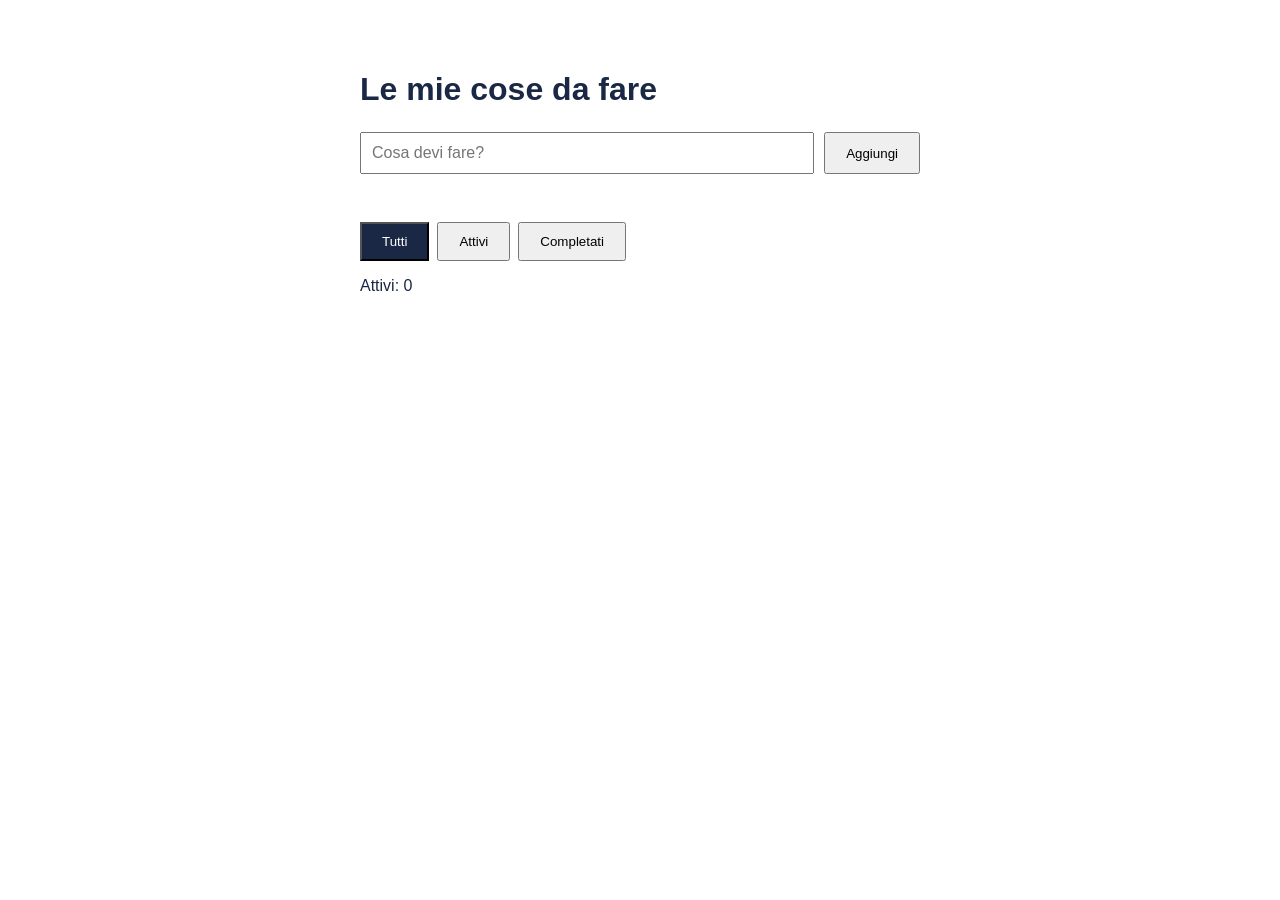
==== D3 - Esercizio del pomeriggio/index.html @ 2f5a02df "inizio esercizio del pomeriggio" ====
<!DOCTYPE html>
<html lang="it">
  <head>
    <meta charset="UTF-8" />
    <title>ToDoList</title>
    <link rel="stylesheet" href="assets/css/style.css" />
  </head>
  <body>
    <h1>Le mie cose da fare</h1>

    <form id="form-task">
      <input id="campo-task" placeholder="Cosa devi fare?" />
      <button type="submit">Aggiungi</button>
    </form>

    <p id="errore" class="errore"></p>

    <div class="filtri">
      <button data-filtro="tutti" class="attivo">Tutti</button>
      <button data-filtro="attivi">Attivi</button>
      <button data-filtro="completati">Completati</button>
    </div>

    <ul id="lista-task"></ul>

    <p>Attivi: <span id="contatore">0</span></p>

    <script src="assets/js/script.js"></script>
  </body>
</html>
---- D3 - Esercizio del pomeriggio/assets/css/style.css ----
* {
  box-sizing: border-box;
}

body {
  font-family: Arial, Helvetica, sans-serif;
  max-width: 600px;
  margin: 30px auto;
  padding: 20px;
  color: #1b2845;
}

h1 {
  margin-bottom: 24px;
}

#form-task {
  display: flex;
  gap: 10px;
  margin-bottom: 12px;
}

#campo-task {
  flex: 1;
  padding: 10px;
  font-size: 16px;
  font-family: inherit;
}

button {
  padding: 10px 20px;
  cursor: pointer;
  font-family: inherit;
}

.errore {
  color: #c23b3b;
  min-height: 20px;
  margin-bottom: 12px;
}

.filtri {
  display: flex;
  gap: 8px;
  margin-bottom: 16px;
}

.filtri button.attivo {
  background: #1b2845;
  color: #ffffff;
}

ul {
  list-style: none;
  padding: 0;
}

li {
  display: flex;
  align-items: center;
  gap: 10px;
  padding: 10px;
  border-bottom: 1px solid #ddd;
}

/* Aggiungi qui le tue regole CSS per:
   - testo barrato sui task completati
   - eventuali stati visivi
*/
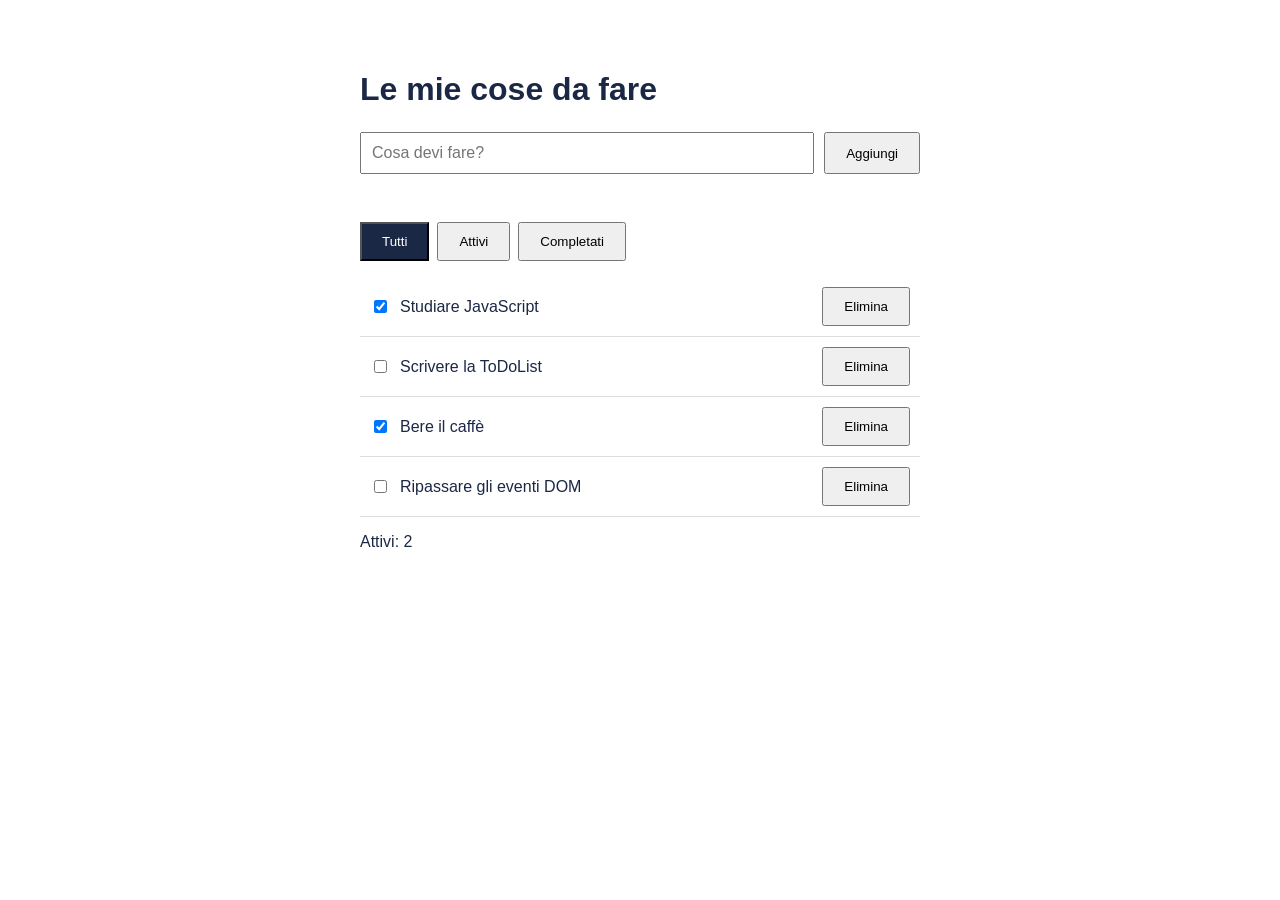
==== commit c9355f5c: "finiti esercizi" ====
--- a/D3 - Esercizio del pomeriggio/index.html
+++ b/D3 - Esercizio del pomeriggio/index.html
@@ -16,9 +16,9 @@
     <p id="errore" class="errore"></p>
 
     <div class="filtri">
-      <button data-filtro="tutti" class="attivo">Tutti</button>
-      <button data-filtro="attivi">Attivi</button>
-      <button data-filtro="completati">Completati</button>
+      <button id="tutti" data-filtro="tutti" class="attivo">Tutti</button>
+      <button id= "attivi" data-filtro="attivi">Attivi</button>
+      <button id= "completati" data-filtro="completati">Completati</button>
     </div>
 
     <ul id="lista-task"></ul>
--- a/D3 - Esercizio del pomeriggio/assets/css/style.css
+++ b/D3 - Esercizio del pomeriggio/assets/css/style.css
@@ -67,3 +67,24 @@
    - testo barrato sui task completati
    - eventuali stati visivi
 */
+li.completato.testo {
+  text-decoration: line-through;
+  color: #65697a;
+}
+
+li .testo {
+  flex: 1;
+}
+
+li.button.elimina {
+  padding: 4px 12px;
+  font-size: 13px;
+  border-color: #c23b3b;
+  color: #c23b3b;
+  background: #ffffff;
+}
+
+li button.elimina:hover {
+  background: #c23b3b;
+  color: #ffffff;
+}
